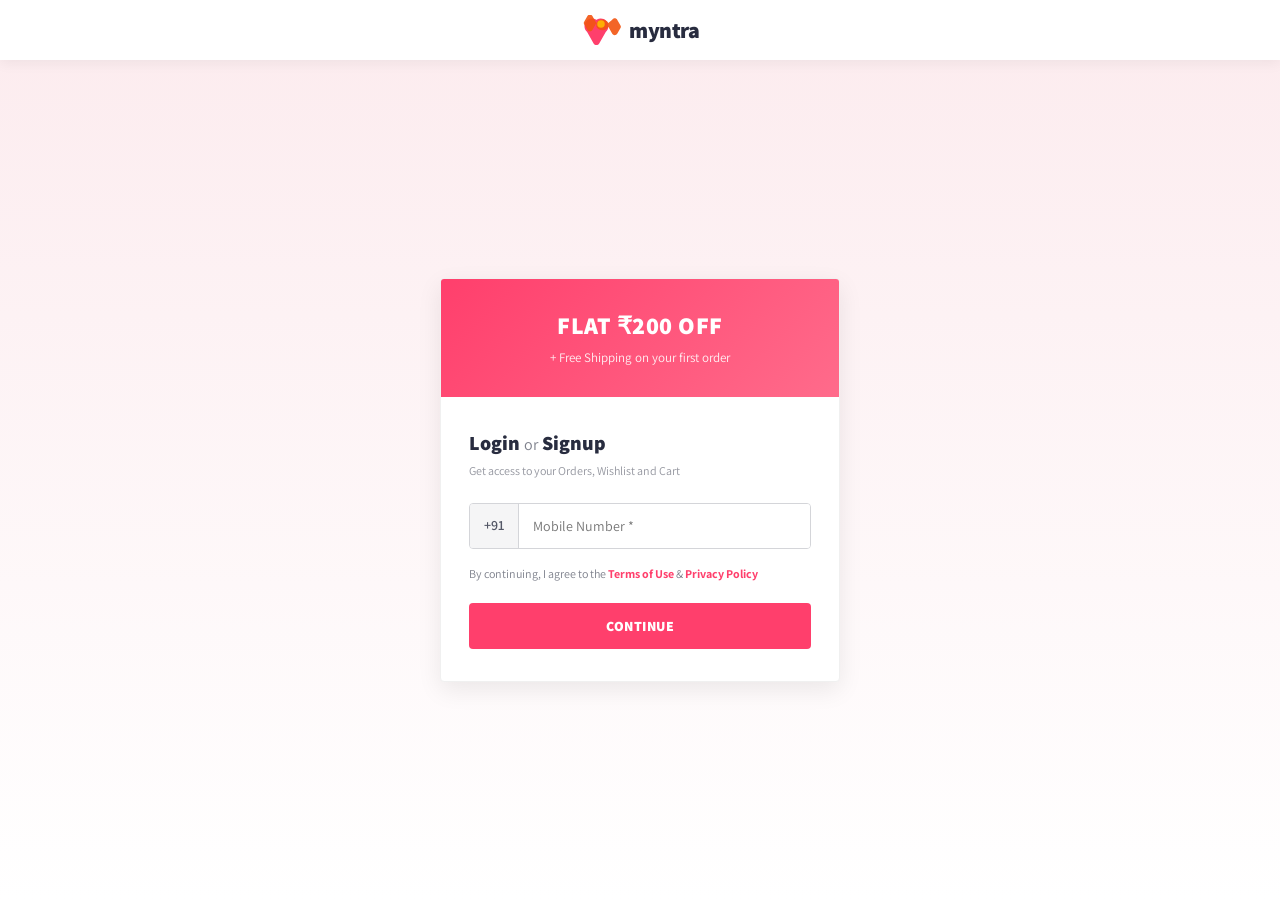
==== login.html @ 2d34ba5d "Initial commit: Myntra Clone web application" ====
<!DOCTYPE html>
<html lang="en">
<head>
  <meta charset="UTF-8">
  <meta name="viewport" content="width=device-width, initial-scale=1.0">
  <title>Login or Signup - Myntra</title>
  <link rel="preconnect" href="https://fonts.googleapis.com">
  <link rel="preconnect" href="https://fonts.gstatic.com" crossorigin>
  <link href="https://fonts.googleapis.com/css2?family=Assistant:wght@300;400;600;700;800&display=swap" rel="stylesheet">
  <link rel="stylesheet" href="style.css">
  <style>
    body {
      background: linear-gradient(180deg, #fcebee 0%, #ffffff 100%);
      min-height: 100vh;
      display: flex;
      flex-direction: column;
    }
    .login-container {
      flex: 1;
      display: flex;
      align-items: center;
      justify-content: center;
      padding: 40px 20px;
    }
    .login-card {
      background: #ffffff;
      width: 100%;
      max-width: 400px;
      border-radius: 4px;
      box-shadow: 0 8px 24px rgba(0, 0, 0, 0.08);
      overflow: hidden;
      border: 1px solid #f0f0f0;
    }
    .login-banner {
      background: linear-gradient(135deg, #ff3f6c 0%, #ff6b8b 100%);
      color: white;
      padding: 30px 24px;
      text-align: center;
    }
    .login-banner h2 {
      font-size: 24px;
      font-weight: 800;
      letter-spacing: 0.5px;
      margin: 0;
    }
    .login-banner p {
      font-size: 13px;
      margin: 6px 0 0;
      opacity: 0.9;
    }
    .login-body {
      padding: 32px 28px;
    }
    .login-body h1 {
      font-size: 20px;
      font-weight: 800;
      color: #282c3f;
      margin: 0 0 6px 0;
    }
    .login-sub {
      font-size: 12px;
      color: #94969f;
      margin-bottom: 24px;
    }
    .input-box {
      display: flex;
      border: 1px solid #d4d5d9;
      border-radius: 4px;
      overflow: hidden;
      margin-bottom: 16px;
    }
    .input-box .prefix {
      background: #f5f5f6;
      padding: 12px 14px;
      font-size: 14px;
      font-weight: 600;
      color: #535766;
      border-right: 1px solid #d4d5d9;
    }
    .input-box input {
      flex: 1;
      border: none;
      padding: 12px 14px;
      font-size: 14px;
      outline: none;
      font-family: inherit;
    }
    .terms {
      font-size: 12px;
      color: #7e818c;
      line-height: 1.5;
      margin-bottom: 20px;
    }
    .terms a {
      color: #ff3f6c;
      font-weight: 700;
      text-decoration: none;
    }
    .continue-btn {
      width: 100%;
      background: #ff3f6c;
      color: white;
      border: none;
      padding: 14px;
      font-size: 14px;
      font-weight: 800;
      text-transform: uppercase;
      letter-spacing: 0.5px;
      border-radius: 4px;
      cursor: pointer;
      transition: background 0.2s;
    }
    .continue-btn:hover {
      background: #e7335e;
    }
    .otp-inputs {
      display: flex;
      gap: 12px;
      justify-content: center;
      margin: 20px 0;
    }
    .otp-inputs input {
      width: 48px;
      height: 48px;
      font-size: 22px;
      text-align: center;
      font-weight: 700;
      border: 1px solid #d4d5d9;
      border-radius: 4px;
      outline: none;
    }
    .back-link {
      font-size: 12px;
      color: #ff3f6c;
      font-weight: 700;
      cursor: pointer;
      margin-bottom: 16px;
      display: inline-block;
    }
    .error-text {
      color: #e7335e;
      font-size: 12px;
      margin-top: -10px;
      margin-bottom: 12px;
      display: none;
    }
  </style>
</head>
<body>

  <!-- Minimal Header -->
  <header class="navbar" style="height: 60px;">
    <div class="nav-container" style="justify-content: center;">
      <a href="index.html" class="logo">
        <svg viewBox="0 0 512 376" width="40" height="30">
          <path fill="#ff3f6c" d="M226.7 93.6c-17.5-31.5-49.3-51.5-84.8-51.5-53.7 0-97.3 43.6-97.3 97.3 0 29.5 13.1 55.9 33.9 73.8l82.8 147.4c7.3 13 21 21.1 35.9 21.1 14.8 0 28.5-8.1 35.8-21l83.6-147.7c20.8-17.9 34-44.4 34-73.6 0-53.7-43.6-97.3-97.3-97.3-35.4 0-67.2 20-84.6 51.5h-2z"/>
          <path fill="#f25511" d="M196.4 147.3c15.2 27.2 43.8 45.4 76.5 45.4 32.7 0 61.3-18.2 76.5-45.4l50.6 89.5c6.5 11.5 18.5 18.7 31.7 18.7 13.1 0 25.2-7.1 31.7-18.7l44-77.9c4.2-7.5 4.2-16.7 0-24.2l-44-77.9c-6.5-11.5-18.6-18.7-31.7-18.7-13.2 0-25.2 7.2-31.7 18.7L349.5 98c-15.2-27.2-43.8-45.4-76.5-45.4-32.7 0-61.3 18.2-76.5 45.4L146 8.9C139.5-2.6 127.4-9.8 114.2-9.8c-13.1 0-25.2 7.2-31.7 18.7L38.5 86.8c-4.2 7.5-4.2 16.7 0 24.2l44 77.9c6.5 11.5 18.6 18.7 31.7 18.7 13.2 0 25.2-7.2 31.7-18.7l50.5-89.6z" opacity="0.9"/>
          <circle fill="#ffbf00" cx="256" cy="112" r="48" opacity="0.85"/>
        </svg>
        <span class="logo-text">myntra</span>
      </a>
    </div>
  </header>

  <div class="login-container">
    <div class="login-card">
      <div class="login-banner">
        <h2>FLAT ₹200 OFF</h2>
        <p>+ Free Shipping on your first order</p>
      </div>

      <!-- STEP 1: Phone Entry -->
      <div class="login-body" id="phoneStep">
        <h1>Login <span style="font-weight:400; color:#7e818c; font-size:16px;">or</span> Signup</h1>
        <p class="login-sub">Get access to your Orders, Wishlist and Cart</p>

        <div class="input-box">
          <span class="prefix">+91</span>
          <input type="tel" id="userPhone" placeholder="Mobile Number *" maxlength="10">
        </div>
        <p class="error-text" id="phoneError">Please enter a valid 10-digit mobile number</p>

        <p class="terms">
          By continuing, I agree to the <a href="#">Terms of Use</a> & <a href="#">Privacy Policy</a>
        </p>

        <button class="continue-btn" onclick="submitPhone()">CONTINUE</button>
      </div>

      <!-- STEP 2: OTP Verification -->
      <div class="login-body" id="otpStep" style="display:none;">
        <span class="back-link" onclick="goToStep1()">← Change Number</span>
        <h1>Verify with OTP</h1>
        <p class="login-sub">Sent to <strong id="displayPhone">+91</strong></p>

        <div class="otp-inputs">
          <input type="text" maxlength="1" id="otp1" oninput="moveNext(this, 'otp2')">
          <input type="text" maxlength="1" id="otp2" oninput="moveNext(this, 'otp3')">
          <input type="text" maxlength="1" id="otp3" oninput="moveNext(this, 'otp4')">
          <input type="text" maxlength="1" id="otp4">
        </div>
        <p class="error-text" id="otpError">Please enter complete 4-digit OTP</p>

        <p class="terms" style="text-align:center;">
          Didn't get OTP? <a href="#" onclick="alert('Demo OTP is 1234'); return false;">Resend OTP</a>
        </p>

        <button class="continue-btn" onclick="verifyOtp()">VERIFY & LOGIN</button>
      </div>

      <!-- STEP 3: User Name Setup -->
      <div class="login-body" id="nameStep" style="display:none;">
        <h1>Welcome to Myntra!</h1>
        <p class="login-sub">Please enter your name to personalize your account</p>

        <div class="input-box" style="margin-bottom:20px;">
          <input type="text" id="userNameInput" placeholder="Your Full Name (e.g. Rahul Sharma)">
        </div>

        <button class="continue-btn" onclick="completeLogin()">START SHOPPING</button>
      </div>

    </div>
  </div>

  <script>
    function submitPhone() {
      const phone = document.getElementById('userPhone').value.trim();
      const err = document.getElementById('phoneError');
      if (phone.length === 10 && /^[0-9]+$/.test(phone)) {
        err.style.display = 'none';
        document.getElementById('displayPhone').innerText = '+91 ' + phone;
        document.getElementById('phoneStep').style.display = 'none';
        document.getElementById('otpStep').style.display = 'block';
        document.getElementById('otp1').value = '1';
        document.getElementById('otp2').value = '2';
        document.getElementById('otp3').value = '3';
        document.getElementById('otp4').value = '4';
      } else {
        err.style.display = 'block';
      }
    }

    function moveNext(curr, nextId) {
      if (curr.value.length === 1) {
        document.getElementById(nextId).focus();
      }
    }

    function goToStep1() {
      document.getElementById('otpStep').style.display = 'none';
      document.getElementById('phoneStep').style.display = 'block';
    }

    function verifyOtp() {
      const o1 = document.getElementById('otp1').value;
      const o2 = document.getElementById('otp2').value;
      const o3 = document.getElementById('otp3').value;
      const o4 = document.getElementById('otp4').value;
      const otpErr = document.getElementById('otpError');

      if (o1 && o2 && o3 && o4) {
        otpErr.style.display = 'none';
        document.getElementById('otpStep').style.display = 'none';
        document.getElementById('nameStep').style.display = 'block';
      } else {
        otpErr.style.display = 'block';
      }
    }

    function completeLogin() {
      const name = document.getElementById('userNameInput').value.trim() || 'Myntra User';
      const phone = document.getElementById('userPhone').value.trim();
      
      const user = {
        name: name,
        phone: phone,
        isLoggedIn: true
      };
      
      localStorage.setItem('myntra_user', JSON.stringify(user));
      alert('Login successful! Welcome, ' + name);
      window.location.href = 'index.html';
    }
  </script>
</body>
</html>
---- style.css ----
/* ==========================================================
   MYNTRA CLONE - PURE CSS STYLESHEET
   Clean, responsive styles replicating Myntra's design system
   ========================================================== */

:root {
  --myntra-pink: #ff3f6c;
  --myntra-pink-hover: #e7335e;
  --myntra-dark: #282c3f;
  --myntra-gray: #535766;
  --myntra-light-gray: #94969f;
  --myntra-bg: #f5f5f6;
  --myntra-border: #eaeaec;
  --myntra-green: #03a685;
  --myntra-orange: #ff905a;
  --font-main: 'Assistant', -apple-system, BlinkMacSystemFont, 'Segoe UI', Roboto, sans-serif;
}

* {
  margin: 0;
  padding: 0;
  box-sizing: border-box;
}

body {
  font-family: var(--font-main);
  color: var(--myntra-dark);
  background-color: #ffffff;
  line-height: 1.4;
}

a {
  text-decoration: none;
  color: inherit;
}

button {
  font-family: inherit;
  cursor: pointer;
}

/* ----------------- TOP BANNER ----------------- */
.top-banner {
  background-color: #fff3f5;
  color: var(--myntra-pink);
  text-align: center;
  padding: 6px 12px;
  font-size: 13px;
  font-weight: 600;
  border-bottom: 1px solid #ffe1e6;
}

.coupon-tag {
  background: white;
  border: 1px dashed var(--myntra-pink);
  padding: 2px 8px;
  border-radius: 4px;
  font-weight: 800;
  margin-left: 4px;
}

/* ----------------- NAVBAR ----------------- */
.navbar {
  position: sticky;
  top: 0;
  background: #ffffff;
  height: 80px;
  box-shadow: 0 4px 12px 0 rgba(0, 0, 0, 0.05);
  z-index: 100;
}

.nav-container {
  max-width: 1360px;
  margin: 0 auto;
  height: 100%;
  padding: 0 24px;
  display: flex;
  align-items: center;
  justify-content: space-between;
  gap: 20px;
}

.logo {
  display: flex;
  align-items: center;
  gap: 8px;
}

.logo-text {
  font-size: 22px;
  font-weight: 800;
  letter-spacing: -0.5px;
  color: var(--myntra-dark);
}

.nav-links {
  display: flex;
  align-items: center;
  gap: 24px;
}

.nav-item a {
  font-size: 14px;
  font-weight: 700;
  letter-spacing: 0.3px;
  text-transform: uppercase;
  color: var(--myntra-dark);
  padding: 28px 0;
  position: relative;
  transition: color 0.2s;
}

.nav-item a:hover {
  color: var(--myntra-pink);
}

/* Search Box */
.search-box {
  flex: 1;
  max-width: 440px;
  background: var(--myntra-bg);
  border: 1px solid transparent;
  border-radius: 4px;
  display: flex;
  align-items: center;
  padding: 10px 14px;
  transition: all 0.2s;
}

.search-box:focus-within {
  background: #ffffff;
  border-color: #d4d5d9;
}

.search-icon {
  font-size: 14px;
  color: var(--myntra-light-gray);
  margin-right: 10px;
}

.search-box input {
  width: 100%;
  border: none;
  background: transparent;
  outline: none;
  font-size: 13px;
  color: var(--myntra-dark);
  font-family: inherit;
}

/* Nav Actions */
.nav-actions {
  display: flex;
  align-items: center;
  gap: 24px;
}

.action-btn {
  background: transparent;
  border: none;
  display: flex;
  flex-direction: column;
  align-items: center;
  position: relative;
  color: var(--myntra-dark);
  transition: color 0.2s;
}

.action-btn:hover {
  color: var(--myntra-pink);
}

.action-btn .icon {
  font-size: 18px;
}

.action-btn .label {
  font-size: 12px;
  font-weight: 700;
  margin-top: 2px;
}

.action-btn .badge {
  position: absolute;
  top: -4px;
  right: -8px;
  background: var(--myntra-pink);
  color: white;
  font-size: 10px;
  font-weight: 800;
  padding: 2px 6px;
  border-radius: 10px;
}

/* ----------------- HERO BANNER ----------------- */
.hero-carousel {
  width: 100%;
  background: linear-gradient(135deg, #1e293b 0%, #0f172a 100%);
  color: white;
  min-height: 280px;
  display: flex;
  align-items: center;
  justify-content: center;
  text-align: center;
  padding: 40px 20px;
}

.banner-content {
  max-width: 800px;
}

.banner-tag {
  background: var(--myntra-pink);
  color: white;
  font-size: 12px;
  font-weight: 800;
  letter-spacing: 1px;
  padding: 4px 12px;
  border-radius: 2px;
  display: inline-block;
  margin-bottom: 12px;
}

.banner-content h1 {
  font-size: 42px;
  font-weight: 800;
  letter-spacing: 1px;
  margin-bottom: 6px;
}

.banner-content p {
  font-size: 16px;
  color: #cbd5e1;
  margin-bottom: 20px;
}

.shop-now-btn {
  background: var(--myntra-pink);
  color: white;
  border: none;
  padding: 12px 32px;
  font-size: 14px;
  font-weight: 800;
  letter-spacing: 0.5px;
  border-radius: 4px;
  transition: background 0.2s;
}

.shop-now-btn:hover {
  background: var(--myntra-pink-hover);
}

/* ----------------- CATEGORY PILLS ----------------- */
.category-pills {
  max-width: 1360px;
  margin: 24px auto 0;
  padding: 0 24px;
  display: flex;
  gap: 12px;
  overflow-x: auto;
}

.pill {
  background: #ffffff;
  border: 1px solid #d4d5d9;
  padding: 8px 18px;
  border-radius: 20px;
  font-size: 13px;
  font-weight: 600;
  color: var(--myntra-dark);
  white-space: nowrap;
  transition: all 0.2s;
}

.pill:hover, .pill.active {
  background: #fff0f3;
  border-color: var(--myntra-pink);
  color: var(--myntra-pink);
  font-weight: 700;
}

/* ----------------- MAIN STORE LAYOUT ----------------- */
.main-container {
  max-width: 1360px;
  margin: 24px auto 60px;
  padding: 0 24px;
  display: flex;
  gap: 32px;
}

/* Sidebar Filters */
.sidebar-filters {
  width: 240px;
  flex-shrink: 0;
  border-right: 1px solid var(--myntra-border);
  padding-right: 20px;
}

.filter-header {
  display: flex;
  justify-content: space-between;
  align-items: center;
  padding-bottom: 14px;
  border-bottom: 1px solid var(--myntra-border);
}

.filter-header h3 {
  font-size: 15px;
  font-weight: 800;
  letter-spacing: 0.5px;
}

.clear-filters-btn {
  background: none;
  border: none;
  color: var(--myntra-pink);
  font-size: 12px;
  font-weight: 800;
}

.filter-group {
  padding: 16px 0;
  border-bottom: 1px solid var(--myntra-border);
}

.filter-group h4 {
  font-size: 13px;
  font-weight: 700;
  margin-bottom: 12px;
  color: var(--myntra-dark);
}

.filter-group label {
  display: flex;
  align-items: center;
  gap: 10px;
  font-size: 13px;
  color: var(--myntra-gray);
  margin-bottom: 8px;
  cursor: pointer;
}

.filter-group input {
  accent-color: var(--myntra-pink);
  cursor: pointer;
}

/* Products Section */
.products-section {
  flex: 1;
}

.products-header {
  display: flex;
  justify-content: space-between;
  align-items: center;
  padding-bottom: 16px;
  border-bottom: 1px solid var(--myntra-border);
  margin-bottom: 24px;
}

.total-count {
  font-size: 14px;
  font-weight: 700;
  color: var(--myntra-gray);
}

.sort-wrapper {
  display: flex;
  align-items: center;
  gap: 8px;
  font-size: 13px;
  color: var(--myntra-gray);
}

.sort-wrapper select {
  padding: 6px 12px;
  border: 1px solid #d4d5d9;
  border-radius: 4px;
  font-family: inherit;
  font-size: 13px;
  font-weight: 700;
  color: var(--myntra-dark);
  outline: none;
}

/* Products Grid */
.products-grid {
  display: grid;
  grid-template-columns: repeat(auto-fill, minmax(240px, 1fr));
  gap: 24px;
}

/* Product Card */
.product-card {
  background: #ffffff;
  border-radius: 4px;
  overflow: hidden;
  transition: all 0.25s ease;
  position: relative;
  display: flex;
  flex-direction: column;
}

.product-card:hover {
  box-shadow: 0 8px 24px rgba(0, 0, 0, 0.1);
  transform: translateY(-2px);
}

.card-img-wrapper {
  position: relative;
  width: 100%;
  padding-top: 133%; /* 3:4 Aspect Ratio */
  overflow: hidden;
  background: #f1f1f1;
  cursor: pointer;
}

.card-img-wrapper img {
  position: absolute;
  top: 0;
  left: 0;
  width: 100%;
  height: 100%;
  object-fit: cover;
  transition: transform 0.4s;
}

.product-card:hover .card-img-wrapper img {
  transform: scale(1.05);
}

.rating-badge {
  position: absolute;
  bottom: 10px;
  left: 10px;
  background: rgba(255, 255, 255, 0.95);
  font-size: 11px;
  font-weight: 700;
  padding: 3px 6px;
  border-radius: 2px;
  display: flex;
  align-items: center;
  gap: 3px;
  box-shadow: 0 2px 4px rgba(0, 0, 0, 0.1);
}

.rating-star {
  color: var(--myntra-orange);
}

.wishlist-heart-btn {
  position: absolute;
  top: 10px;
  right: 10px;
  background: white;
  border: none;
  width: 32px;
  height: 32px;
  border-radius: 50%;
  display: flex;
  align-items: center;
  justify-content: center;
  font-size: 16px;
  cursor: pointer;
  box-shadow: 0 2px 6px rgba(0, 0, 0, 0.12);
  transition: transform 0.15s;
}

.wishlist-heart-btn:active {
  transform: scale(0.9);
}

.card-info {
  padding: 12px;
  flex: 1;
  display: flex;
  flex-direction: column;
  justify-content: space-between;
}

.brand-name {
  font-size: 14px;
  font-weight: 800;
  text-transform: uppercase;
  color: var(--myntra-dark);
}

.product-title {
  font-size: 13px;
  color: var(--myntra-gray);
  white-space: nowrap;
  overflow: hidden;
  text-overflow: ellipsis;
  margin-top: 2px;
}

.price-row {
  display: flex;
  align-items: center;
  gap: 8px;
  margin-top: 8px;
}

.current-price {
  font-size: 14px;
  font-weight: 800;
  color: var(--myntra-dark);
}

.original-price {
  font-size: 12px;
  color: var(--myntra-light-gray);
  text-decoration: line-through;
}

.discount-text {
  font-size: 12px;
  font-weight: 800;
  color: var(--myntra-orange);
}

.card-actions {
  display: flex;
  gap: 8px;
  margin-top: 12px;
}

.add-bag-btn {
  flex: 1;
  background: var(--myntra-pink);
  color: white;
  border: none;
  padding: 8px;
  font-size: 12px;
  font-weight: 800;
  border-radius: 4px;
  text-transform: uppercase;
  letter-spacing: 0.3px;
}

.add-bag-btn:hover {
  background: var(--myntra-pink-hover);
}

/* ----------------- MODALS ----------------- */
.modal-overlay {
  position: fixed;
  inset: 0;
  background: rgba(0, 0, 0, 0.6);
  backdrop-filter: blur(2px);
  display: none;
  align-items: center;
  justify-content: center;
  z-index: 1000;
  padding: 20px;
}

.modal-content {
  background: white;
  border-radius: 6px;
  max-height: 90vh;
  overflow-y: auto;
  position: relative;
  box-shadow: 0 10px 30px rgba(0, 0, 0, 0.2);
}

.modal-header {
  display: flex;
  justify-content: space-between;
  align-items: center;
  padding: 16px 24px;
  border-bottom: 1px solid var(--myntra-border);
}

.modal-header h2 {
  font-size: 18px;
  font-weight: 800;
}

.close-btn {
  background: none;
  border: none;
  font-size: 20px;
  font-weight: 700;
  color: #777;
}

/* Cart Modal */
.cart-modal {
  width: 100%;
  max-width: 800px;
}

.cart-body {
  display: flex;
  gap: 24px;
  padding: 24px;
}

.cart-items-list {
  flex: 1.5;
  display: flex;
  flex-direction: column;
  gap: 16px;
}

.cart-item {
  display: flex;
  gap: 16px;
  border: 1px solid var(--myntra-border);
  padding: 12px;
  border-radius: 4px;
  position: relative;
}

.cart-item img {
  width: 70px;
  height: 90px;
  object-fit: cover;
  border-radius: 2px;
}

.cart-item-info {
  flex: 1;
}

.cart-item-title {
  font-size: 14px;
  font-weight: 800;
}

.cart-item-sub {
  font-size: 12px;
  color: var(--myntra-gray);
  margin-top: 2px;
}

.qty-control {
  display: flex;
  align-items: center;
  gap: 8px;
  margin-top: 8px;
}

.qty-btn {
  width: 24px;
  height: 24px;
  border: 1px solid #d4d5d9;
  background: #f5f5f6;
  border-radius: 2px;
  font-weight: 700;
}

.remove-item-btn {
  position: absolute;
  top: 10px;
  right: 10px;
  background: none;
  border: none;
  color: #999;
  font-size: 16px;
}

.cart-summary {
  flex: 1;
  background: #fafbfc;
  border: 1px solid var(--myntra-border);
  padding: 16px;
  border-radius: 4px;
  height: fit-content;
}

.cart-summary h3 {
  font-size: 12px;
  font-weight: 800;
  color: var(--myntra-light-gray);
  letter-spacing: 0.5px;
  margin-bottom: 12px;
}

.coupon-box {
  display: flex;
  gap: 8px;
  margin-bottom: 8px;
}

.coupon-box input {
  flex: 1;
  padding: 8px 10px;
  border: 1px solid #d4d5d9;
  border-radius: 2px;
  text-transform: uppercase;
  font-size: 12px;
  outline: none;
}

.coupon-box button {
  background: var(--myntra-dark);
  color: white;
  border: none;
  padding: 8px 12px;
  font-size: 11px;
  font-weight: 800;
  border-radius: 2px;
}

.coupon-msg {
  font-size: 11px;
  font-weight: 700;
  margin-bottom: 12px;
}

.coupon-msg.success { color: var(--myntra-green); }
.coupon-msg.error { color: #e7335e; }

.price-row {
  display: flex;
  justify-content: space-between;
  font-size: 13px;
  margin-bottom: 10px;
}

.price-row.green {
  color: var(--myntra-green);
  font-weight: 600;
}

.total-row {
  font-size: 15px;
  font-weight: 800;
  color: var(--myntra-dark);
  padding-top: 8px;
}

.place-order-btn {
  width: 100%;
  background: var(--myntra-pink);
  color: white;
  border: none;
  padding: 12px;
  font-size: 14px;
  font-weight: 800;
  border-radius: 4px;
  margin-top: 16px;
}

.place-order-btn:hover {
  background: var(--myntra-pink-hover);
}

/* Wishlist Modal */
.wishlist-modal {
  width: 100%;
  max-width: 900px;
}

.wishlist-grid {
  padding: 24px;
  display: grid;
  grid-template-columns: repeat(auto-fill, minmax(180px, 1fr));
  gap: 16px;
}

/* PDP Modal */
.pdp-modal {
  width: 100%;
  max-width: 760px;
  padding: 24px;
}

.pdp-close {
  position: absolute;
  top: 16px;
  right: 16px;
}

.pdp-container {
  display: flex;
  gap: 24px;
}

.pdp-img {
  width: 280px;
  height: 360px;
  object-fit: cover;
  border-radius: 4px;
}

.pdp-details {
  flex: 1;
}

.pdp-brand {
  font-size: 20px;
  font-weight: 800;
  text-transform: uppercase;
}

.pdp-title {
  font-size: 16px;
  color: var(--myntra-gray);
  margin-top: 4px;
}

.pdp-rating {
  margin-top: 10px;
  display: inline-block;
  border: 1px solid #d4d5d9;
  padding: 2px 8px;
  border-radius: 2px;
  font-size: 12px;
  font-weight: 700;
}

.size-selector {
  display: flex;
  gap: 10px;
  margin: 16px 0;
}

.size-btn {
  width: 40px;
  height: 40px;
  border: 1px solid #d4d5d9;
  border-radius: 50%;
  background: white;
  font-weight: 700;
  font-size: 13px;
}

.size-btn.active {
  border-color: var(--myntra-pink);
  color: var(--myntra-pink);
}

/* Order Success Modal */
.success-modal {
  max-width: 420px;
  padding: 36px 24px;
  text-align: center;
}

.success-icon {
  font-size: 48px;
  margin-bottom: 12px;
}

.order-id-box {
  background: var(--myntra-bg);
  padding: 10px;
  border-radius: 4px;
  margin: 16px 0;
  font-size: 14px;
}

.delivery-text {
  font-size: 13px;
  color: var(--myntra-green);
  font-weight: 700;
  margin-bottom: 20px;
}

/* ----------------- FOOTER ----------------- */
.footer {
  background: #fafbfc;
  border-top: 1px solid var(--myntra-border);
  padding: 40px 24px 24px;
  margin-top: 60px;
}

.footer-guarantees {
  max-width: 1200px;
  margin: 0 auto;
  display: flex;
  justify-content: space-around;
  gap: 20px;
  padding-bottom: 30px;
  border-bottom: 1px solid var(--myntra-border);
}

.guarantee-item {
  display: flex;
  align-items: center;
  gap: 14px;
}

.guarantee-item .g-icon {
  font-size: 28px;
}

.guarantee-item h4 {
  font-size: 14px;
  font-weight: 800;
}

.guarantee-item p {
  font-size: 12px;
  color: var(--myntra-gray);
}

.copyright {
  text-align: center;
  font-size: 12px;
  color: var(--myntra-light-gray);
  margin-top: 24px;
}

/* Responsive tweaks */
@media (max-width: 768px) {
  .nav-links { display: none; }
  .sidebar-filters { display: none; }
  .cart-body { flex-direction: column; }
  .pdp-container { flex-direction: column; }
  .pdp-img { width: 100%; height: auto; }
}
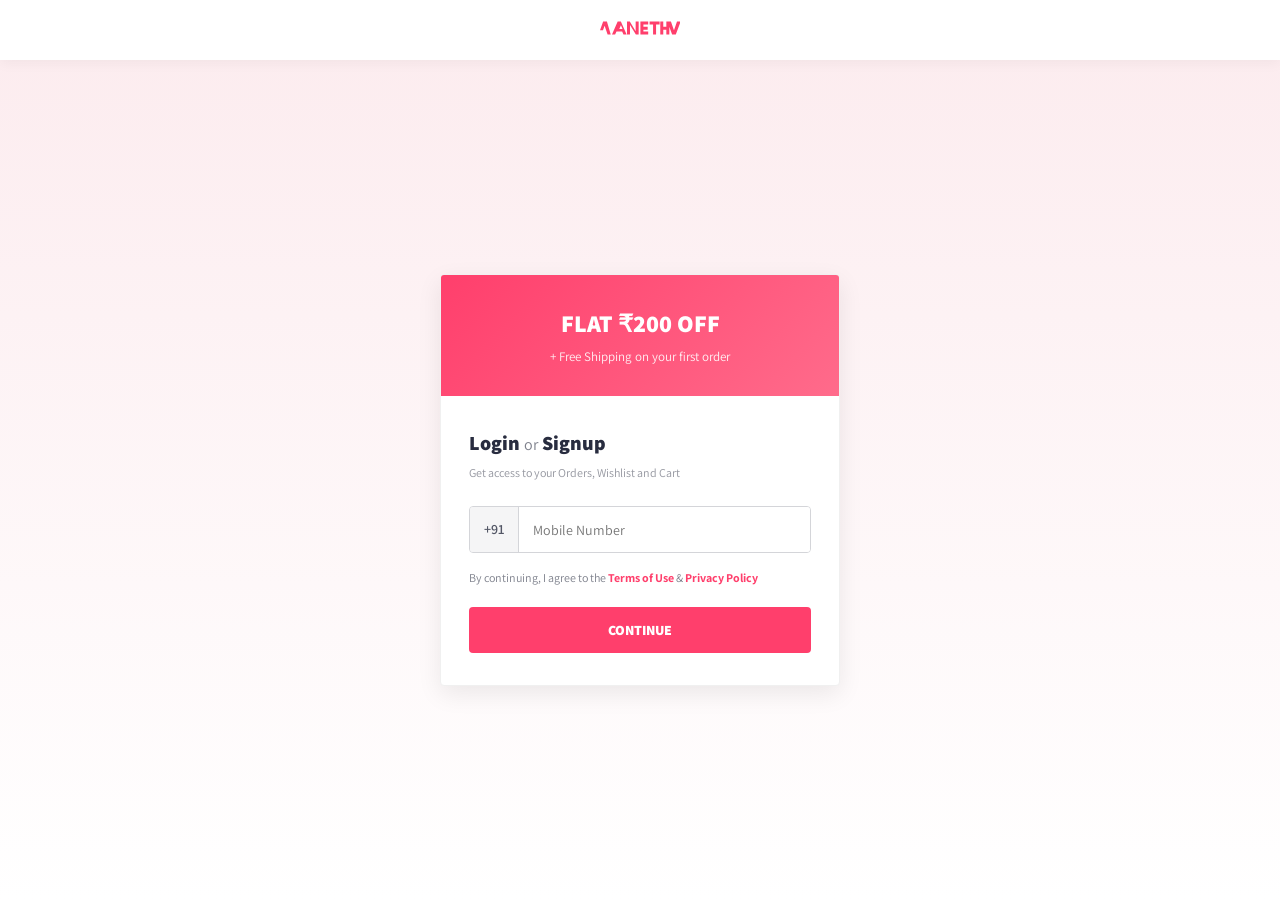
==== commit 1d6e1f25: "Update Myntra clone with modern UI, CSS Grid, Flexbox, and responsive design" ====
--- a/login.html
+++ b/login.html
@@ -7,7 +7,7 @@
   <link rel="preconnect" href="https://fonts.googleapis.com">
   <link rel="preconnect" href="https://fonts.gstatic.com" crossorigin>
   <link href="https://fonts.googleapis.com/css2?family=Assistant:wght@300;400;600;700;800&display=swap" rel="stylesheet">
-  <link rel="stylesheet" href="style.css">
+  <link rel="stylesheet" href="css/style.css">
   <style>
     body {
       background: linear-gradient(180deg, #fcebee 0%, #ffffff 100%);
@@ -40,7 +40,6 @@
     .login-banner h2 {
       font-size: 24px;
       font-weight: 800;
-      letter-spacing: 0.5px;
       margin: 0;
     }
     .login-banner p {
@@ -105,7 +104,6 @@
       font-size: 14px;
       font-weight: 800;
       text-transform: uppercase;
-      letter-spacing: 0.5px;
       border-radius: 4px;
       cursor: pointer;
       transition: background 0.2s;
@@ -140,24 +138,18 @@
     .error-text {
       color: #e7335e;
       font-size: 12px;
-      margin-top: -10px;
-      margin-bottom: 12px;
       display: none;
     }
   </style>
 </head>
 <body>
 
-  <!-- Minimal Header -->
-  <header class="navbar" style="height: 60px;">
-    <div class="nav-container" style="justify-content: center;">
+  <header class="header" style="height: 60px;">
+    <div class="header-container" style="justify-content: center;">
       <a href="index.html" class="logo">
-        <svg viewBox="0 0 512 376" width="40" height="30">
-          <path fill="#ff3f6c" d="M226.7 93.6c-17.5-31.5-49.3-51.5-84.8-51.5-53.7 0-97.3 43.6-97.3 97.3 0 29.5 13.1 55.9 33.9 73.8l82.8 147.4c7.3 13 21 21.1 35.9 21.1 14.8 0 28.5-8.1 35.8-21l83.6-147.7c20.8-17.9 34-44.4 34-73.6 0-53.7-43.6-97.3-97.3-97.3-35.4 0-67.2 20-84.6 51.5h-2z"/>
-          <path fill="#f25511" d="M196.4 147.3c15.2 27.2 43.8 45.4 76.5 45.4 32.7 0 61.3-18.2 76.5-45.4l50.6 89.5c6.5 11.5 18.5 18.7 31.7 18.7 13.1 0 25.2-7.1 31.7-18.7l44-77.9c4.2-7.5 4.2-16.7 0-24.2l-44-77.9c-6.5-11.5-18.6-18.7-31.7-18.7-13.2 0-25.2 7.2-31.7 18.7L349.5 98c-15.2-27.2-43.8-45.4-76.5-45.4-32.7 0-61.3 18.2-76.5 45.4L146 8.9C139.5-2.6 127.4-9.8 114.2-9.8c-13.1 0-25.2 7.2-31.7 18.7L38.5 86.8c-4.2 7.5-4.2 16.7 0 24.2l44 77.9c6.5 11.5 18.6 18.7 31.7 18.7 13.2 0 25.2-7.2 31.7-18.7l50.5-89.6z" opacity="0.9"/>
-          <circle fill="#ffbf00" cx="256" cy="112" r="48" opacity="0.85"/>
+        <svg class="logo-svg" viewBox="0 0 120 28" width="80" height="24">
+          <path d="M4.7 1.3L0 14.2h4.5l2.4-6.7 4.5 13.4h4.7L10.4 1.3zM26.5 1.3L18 20.9h4.7l2-4.7h8.5l2 4.7h4.7L31.3 1.3zm2.4 11.2l2.5-5.8 2.4 5.8zM58 1.3h-4.5v14.4L44.7 1.3h-4.2V20.9h4.5V6.5l8.8 14.4H58zM72.3 5.8v-4.5H60.6V20.9h11.7v-4.5h-7.2v-2.8h6.4V9.1h-6.4V5.8zM89.4 1.3h-15v4.5h5.2V20.9h4.5V5.8h5.3zM99.5 9.3h-4.6v-8h-4.5V20.9h4.5v-7.1h4.6v7.1h4.5V1.3h-4.5zM115.5 1.3L111 14.2h-.1L106.4 1.3H101l7.2 19.6h5.5l7.2-19.6z" fill="#ff3f6c"/>
         </svg>
-        <span class="logo-text">myntra</span>
       </a>
     </div>
   </header>
@@ -169,30 +161,24 @@
         <p>+ Free Shipping on your first order</p>
       </div>
 
-      <!-- STEP 1: Phone Entry -->
       <div class="login-body" id="phoneStep">
         <h1>Login <span style="font-weight:400; color:#7e818c; font-size:16px;">or</span> Signup</h1>
         <p class="login-sub">Get access to your Orders, Wishlist and Cart</p>
-
         <div class="input-box">
           <span class="prefix">+91</span>
-          <input type="tel" id="userPhone" placeholder="Mobile Number *" maxlength="10">
+          <input type="tel" id="userPhone" placeholder="Mobile Number" maxlength="10">
         </div>
         <p class="error-text" id="phoneError">Please enter a valid 10-digit mobile number</p>
-
         <p class="terms">
-          By continuing, I agree to the <a href="#">Terms of Use</a> & <a href="#">Privacy Policy</a>
+          By continuing, I agree to the <a href="#">Terms of Use</a> &amp; <a href="#">Privacy Policy</a>
         </p>
-
         <button class="continue-btn" onclick="submitPhone()">CONTINUE</button>
       </div>
 
-      <!-- STEP 2: OTP Verification -->
       <div class="login-body" id="otpStep" style="display:none;">
         <span class="back-link" onclick="goToStep1()">← Change Number</span>
         <h1>Verify with OTP</h1>
         <p class="login-sub">Sent to <strong id="displayPhone">+91</strong></p>
-
         <div class="otp-inputs">
           <input type="text" maxlength="1" id="otp1" oninput="moveNext(this, 'otp2')">
           <input type="text" maxlength="1" id="otp2" oninput="moveNext(this, 'otp3')">
@@ -200,33 +186,27 @@
           <input type="text" maxlength="1" id="otp4">
         </div>
         <p class="error-text" id="otpError">Please enter complete 4-digit OTP</p>
-
         <p class="terms" style="text-align:center;">
           Didn't get OTP? <a href="#" onclick="alert('Demo OTP is 1234'); return false;">Resend OTP</a>
         </p>
-
-        <button class="continue-btn" onclick="verifyOtp()">VERIFY & LOGIN</button>
-      </div>
-
-      <!-- STEP 3: User Name Setup -->
+        <button class="continue-btn" onclick="verifyOtp()">VERIFY &amp; LOGIN</button>
+      </div>
+
       <div class="login-body" id="nameStep" style="display:none;">
         <h1>Welcome to Myntra!</h1>
-        <p class="login-sub">Please enter your name to personalize your account</p>
-
-        <div class="input-box" style="margin-bottom:20px;">
-          <input type="text" id="userNameInput" placeholder="Your Full Name (e.g. Rahul Sharma)">
+        <p class="login-sub">Enter your name to personalize your account</p>
+        <div class="input-box">
+          <input type="text" id="userNameInput" placeholder="Your Full Name">
         </div>
-
         <button class="continue-btn" onclick="completeLogin()">START SHOPPING</button>
       </div>
-
     </div>
   </div>
 
   <script>
     function submitPhone() {
-      const phone = document.getElementById('userPhone').value.trim();
-      const err = document.getElementById('phoneError');
+      var phone = document.getElementById('userPhone').value.trim();
+      var err = document.getElementById('phoneError');
       if (phone.length === 10 && /^[0-9]+$/.test(phone)) {
         err.style.display = 'none';
         document.getElementById('displayPhone').innerText = '+91 ' + phone;
@@ -241,9 +221,9 @@
       }
     }
 
-    function moveNext(curr, nextId) {
-      if (curr.value.length === 1) {
-        document.getElementById(nextId).focus();
+    function moveNext(currentBox, nextBoxId) {
+      if (currentBox.value.length === 1) {
+        document.getElementById(nextBoxId).focus();
       }
     }
 
@@ -253,12 +233,11 @@
     }
 
     function verifyOtp() {
-      const o1 = document.getElementById('otp1').value;
-      const o2 = document.getElementById('otp2').value;
-      const o3 = document.getElementById('otp3').value;
-      const o4 = document.getElementById('otp4').value;
-      const otpErr = document.getElementById('otpError');
-
+      var o1 = document.getElementById('otp1').value;
+      var o2 = document.getElementById('otp2').value;
+      var o3 = document.getElementById('otp3').value;
+      var o4 = document.getElementById('otp4').value;
+      var otpErr = document.getElementById('otpError');
       if (o1 && o2 && o3 && o4) {
         otpErr.style.display = 'none';
         document.getElementById('otpStep').style.display = 'none';
@@ -269,15 +248,10 @@
     }
 
     function completeLogin() {
-      const name = document.getElementById('userNameInput').value.trim() || 'Myntra User';
-      const phone = document.getElementById('userPhone').value.trim();
-      
-      const user = {
-        name: name,
-        phone: phone,
-        isLoggedIn: true
-      };
-      
+      var name = document.getElementById('userNameInput').value.trim();
+      if (name === '') name = 'Myntra User';
+      var phone = document.getElementById('userPhone').value.trim();
+      var user = { name: name, phone: phone, isLoggedIn: true };
       localStorage.setItem('myntra_user', JSON.stringify(user));
       alert('Login successful! Welcome, ' + name);
       window.location.href = 'index.html';
--- a/css/style.css
+++ b/css/style.css
@@ -0,0 +1,805 @@
+:root {
+  --pink: #ff3f6c;
+  --pink-hover: #e73554;
+  --orange: #ff905a;
+  --dark: #282c3f;
+  --gray: #535766;
+  --light-gray: #94969f;
+  --lighter-gray: #d4d5d9;
+  --bg: #f5f5f6;
+  --white: #ffffff;
+  --green: #03a685;
+  --border: #eaeaec;
+  --shadow-sm: 0 2px 8px rgba(0,0,0,0.06);
+  --shadow-md: 0 4px 16px rgba(0,0,0,0.1);
+  --shadow-lg: 0 8px 28px rgba(0,0,0,0.12);
+  --radius: 4px;
+  --font: 'Assistant', -apple-system, BlinkMacSystemFont, 'Segoe UI', Roboto, sans-serif;
+  --header-h: 80px;
+  --max-w: 1360px;
+}
+
+*,*::before,*::after { margin: 0; padding: 0; box-sizing: border-box; }
+
+html { scroll-behavior: smooth; }
+
+body {
+  font-family: var(--font);
+  color: var(--dark);
+  background: var(--white);
+  line-height: 1.5;
+  -webkit-font-smoothing: antialiased;
+}
+
+a { text-decoration: none; color: inherit; }
+
+ul { list-style: none; }
+
+img { display: block; max-width: 100%; height: auto; }
+
+button { font-family: inherit; cursor: pointer; border: none; background: none; }
+
+.container { max-width: var(--max-w); margin: 0 auto; padding: 0 24px; }
+
+.section { padding: 64px 0; }
+
+/* ===================================================================
+   HEADER
+   =================================================================== */
+.header {
+  position: sticky;
+  top: 0;
+  z-index: 500;
+  background: var(--white);
+  height: var(--header-h);
+  box-shadow: 0 4px 12px rgba(0,0,0,0.04);
+}
+
+.header-container {
+  max-width: var(--max-w);
+  margin: 0 auto;
+  padding: 0 24px;
+  height: 100%;
+  display: flex;
+  align-items: center;
+  gap: 20px;
+}
+
+.logo { flex-shrink: 0; }
+
+.logo-svg { display: block; }
+
+/* Navigation */
+.main-nav { margin-left: 16px; }
+
+.nav-list {
+  display: flex;
+  align-items: center;
+  gap: 0;
+}
+
+.nav-list-item {
+  position: relative;
+  padding: 0 14px;
+}
+
+.nav-link {
+  display: block;
+  font-size: 14px;
+  font-weight: 700;
+  letter-spacing: .3px;
+  text-transform: uppercase;
+  color: var(--dark);
+  line-height: var(--header-h);
+  white-space: nowrap;
+  transition: color .2s;
+}
+
+.nav-link:hover { color: var(--pink); }
+
+.nav-underline {
+  position: absolute;
+  bottom: 0;
+  left: 14px;
+  right: 14px;
+  height: 4px;
+  background: var(--pink);
+  border-radius: 2px 2px 0 0;
+  transform: scaleX(0);
+  transition: transform .25s;
+}
+
+.nav-underline-beauty { background: var(--green); }
+
+.nav-list-item:hover .nav-underline { transform: scaleX(1); }
+
+.nav-link-studio { color: var(--dark); }
+
+.nav-studio-badge {
+  position: absolute;
+  top: 16px;
+  right: 2px;
+  background: var(--pink);
+  color: var(--white);
+  font-size: 9px;
+  font-weight: 800;
+  padding: 1px 4px;
+  border-radius: 2px;
+  letter-spacing: .5px;
+}
+
+/* Search */
+.search-bar {
+  flex: 1;
+  max-width: 580px;
+  display: flex;
+  align-items: center;
+  gap: 10px;
+  background: var(--bg);
+  border: 1px solid transparent;
+  border-radius: var(--radius);
+  padding: 10px 16px;
+  transition: all .2s;
+}
+
+.search-bar:focus-within {
+  background: var(--white);
+  border-color: var(--lighter-gray);
+  box-shadow: var(--shadow-sm);
+}
+
+.search-icon { flex-shrink: 0; }
+
+.search-input {
+  flex: 1;
+  border: none;
+  background: transparent;
+  outline: none;
+  font-size: 14px;
+  font-family: inherit;
+  color: var(--dark);
+}
+
+.search-input::placeholder { color: var(--light-gray); }
+
+/* Action Icons */
+.header-actions {
+  display: flex;
+  align-items: center;
+  gap: 28px;
+  flex-shrink: 0;
+}
+
+.action-item {
+  display: flex;
+  flex-direction: column;
+  align-items: center;
+  gap: 2px;
+  color: var(--dark);
+  transition: color .2s;
+}
+
+.action-item:hover { color: var(--pink); }
+
+.action-label {
+  font-size: 12px;
+  font-weight: 700;
+}
+
+/* Mobile Menu */
+.mobile-menu-btn {
+  display: none;
+  flex-direction: column;
+  gap: 5px;
+  padding: 4px;
+}
+
+.mobile-menu-btn span {
+  display: block;
+  width: 22px;
+  height: 2px;
+  background: var(--dark);
+  border-radius: 2px;
+  transition: .3s;
+}
+
+/* ===================================================================
+   HERO SECTION
+   =================================================================== */
+.hero-section {
+  position: relative;
+  min-height: 520px;
+  display: flex;
+  align-items: center;
+  justify-content: center;
+  text-align: center;
+  background:
+    linear-gradient(135deg, rgba(30,41,59,.88) 0%, rgba(15,23,42,.92) 100%),
+    url('https://images.unsplash.com/photo-1441984904996-e0b6ba687e04?auto=format&fit=crop&w=1920&q=80') center/cover no-repeat;
+  color: var(--white);
+  padding: 60px 24px;
+  overflow: hidden;
+}
+
+.hero-overlay {
+  position: absolute;
+  inset: 0;
+  background: linear-gradient(180deg, transparent 60%, rgba(0,0,0,.35));
+  pointer-events: none;
+}
+
+.hero-content {
+  position: relative;
+  z-index: 1;
+  max-width: 700px;
+}
+
+.hero-tag {
+  display: inline-block;
+  background: var(--pink);
+  color: var(--white);
+  font-size: 11px;
+  font-weight: 800;
+  letter-spacing: 2px;
+  padding: 6px 20px;
+  border-radius: 2px;
+  margin-bottom: 20px;
+}
+
+.hero-title {
+  font-size: 56px;
+  font-weight: 800;
+  letter-spacing: 2px;
+  line-height: 1.1;
+  margin-bottom: 12px;
+}
+
+.hero-subtitle {
+  font-size: 18px;
+  font-weight: 400;
+  color: #cbd5e1;
+  margin-bottom: 8px;
+}
+
+.hero-offer {
+  font-size: 22px;
+  font-weight: 700;
+  color: var(--orange);
+  margin-bottom: 32px;
+}
+
+.hero-cta {
+  display: inline-block;
+  background: var(--pink);
+  color: var(--white);
+  font-size: 14px;
+  font-weight: 800;
+  letter-spacing: 1px;
+  padding: 14px 48px;
+  border-radius: var(--radius);
+  transition: background .2s, transform .2s;
+}
+
+.hero-cta:hover {
+  background: var(--pink-hover);
+  transform: translateY(-2px);
+}
+
+/* ===================================================================
+   DEAL STRIP
+   =================================================================== */
+.deal-strip {
+  background: var(--bg);
+  border-bottom: 1px solid var(--border);
+}
+
+.deal-strip-inner {
+  max-width: var(--max-w);
+  margin: 0 auto;
+  padding: 14px 24px;
+  display: flex;
+  justify-content: center;
+  gap: 48px;
+  flex-wrap: wrap;
+}
+
+.deal-item {
+  display: flex;
+  align-items: center;
+  gap: 8px;
+  font-size: 13px;
+  font-weight: 600;
+  color: var(--gray);
+}
+
+/* ===================================================================
+   SECTION TITLES
+   =================================================================== */
+.section-title {
+  font-size: 24px;
+  font-weight: 800;
+  letter-spacing: 1px;
+  text-align: center;
+  margin-bottom: 4px;
+  color: var(--dark);
+}
+
+.section-subtitle {
+  font-size: 14px;
+  color: var(--light-gray);
+  text-align: center;
+  margin-bottom: 40px;
+}
+
+/* ===================================================================
+   CATEGORY SECTION
+   =================================================================== */
+.category-section {
+  background: var(--white);
+}
+
+.category-grid {
+  display: grid;
+  grid-template-columns: repeat(6, 1fr);
+  gap: 20px;
+}
+
+.category-card {
+  display: block;
+  text-align: center;
+  border-radius: 8px;
+  overflow: hidden;
+  transition: transform .3s, box-shadow .3s;
+}
+
+.category-card:hover {
+  transform: translateY(-6px);
+  box-shadow: var(--shadow-lg);
+}
+
+.category-img-wrapper {
+  position: relative;
+  padding-top: 120%;
+  overflow: hidden;
+  background: var(--bg);
+  border-radius: 8px;
+}
+
+.category-img {
+  position: absolute;
+  inset: 0;
+  width: 100%;
+  height: 100%;
+  object-fit: cover;
+  transition: transform .4s;
+}
+
+.category-card:hover .category-img {
+  transform: scale(1.08);
+}
+
+.category-name {
+  font-size: 14px;
+  font-weight: 700;
+  color: var(--dark);
+  padding: 14px 8px 8px;
+  text-transform: uppercase;
+  letter-spacing: .5px;
+}
+
+/* ===================================================================
+   PRODUCT SECTION
+   =================================================================== */
+.products-section {
+  background: var(--bg);
+}
+
+.products-grid {
+  display: grid;
+  grid-template-columns: repeat(4, 1fr);
+  gap: 24px;
+}
+
+.product-card {
+  background: var(--white);
+  border-radius: var(--radius);
+  overflow: hidden;
+  transition: box-shadow .3s, transform .3s;
+}
+
+.product-card:hover {
+  box-shadow: var(--shadow-lg);
+  transform: translateY(-4px);
+}
+
+.product-img-wrapper {
+  position: relative;
+  padding-top: 133%;
+  overflow: hidden;
+  background: #f1f1f1;
+}
+
+.product-img {
+  position: absolute;
+  inset: 0;
+  width: 100%;
+  height: 100%;
+  object-fit: cover;
+  transition: transform .5s;
+}
+
+.product-card:hover .product-img {
+  transform: scale(1.06);
+}
+
+.wishlist-btn {
+  position: absolute;
+  top: 10px;
+  right: 10px;
+  width: 36px;
+  height: 36px;
+  background: var(--white);
+  border-radius: 50%;
+  display: flex;
+  align-items: center;
+  justify-content: center;
+  box-shadow: 0 2px 8px rgba(0,0,0,.12);
+  transition: transform .15s;
+  color: var(--light-gray);
+  z-index: 2;
+}
+
+.wishlist-btn:hover {
+  color: var(--pink);
+  transform: scale(1.1);
+}
+
+.product-rating {
+  position: absolute;
+  bottom: 10px;
+  left: 10px;
+  background: rgba(255,255,255,.92);
+  font-size: 12px;
+  font-weight: 700;
+  padding: 3px 8px;
+  border-radius: 2px;
+  box-shadow: 0 1px 4px rgba(0,0,0,.08);
+  display: flex;
+  align-items: center;
+  gap: 2px;
+  color: var(--dark);
+}
+
+.product-info {
+  padding: 12px 14px 16px;
+}
+
+.product-brand {
+  font-size: 15px;
+  font-weight: 800;
+  text-transform: uppercase;
+  color: var(--dark);
+  margin-bottom: 2px;
+  white-space: nowrap;
+  overflow: hidden;
+  text-overflow: ellipsis;
+}
+
+.product-name {
+  font-size: 13px;
+  color: var(--gray);
+  margin-bottom: 8px;
+  white-space: nowrap;
+  overflow: hidden;
+  text-overflow: ellipsis;
+}
+
+.product-price-row {
+  display: flex;
+  align-items: baseline;
+  gap: 6px;
+  flex-wrap: wrap;
+}
+
+.product-price {
+  font-size: 14px;
+  font-weight: 800;
+  color: var(--dark);
+}
+
+.product-mrp {
+  font-size: 12px;
+  color: var(--light-gray);
+  text-decoration: line-through;
+}
+
+.product-discount {
+  font-size: 12px;
+  font-weight: 800;
+  color: var(--orange);
+}
+
+/* ===================================================================
+   SPECIAL OFFER SECTION
+   =================================================================== */
+.offer-section {
+  position: relative;
+  min-height: 380px;
+  display: flex;
+  align-items: center;
+  justify-content: center;
+  text-align: center;
+  background:
+    linear-gradient(135deg, rgba(255,63,108,.92), rgba(255,144,90,.88)),
+    url('https://images.unsplash.com/photo-1607082348824-0a96f2a4b9da?auto=format&fit=crop&w=1920&q=80') center/cover no-repeat;
+  color: var(--white);
+  padding: 60px 24px;
+}
+
+.offer-content {
+  position: relative;
+  z-index: 1;
+  max-width: 600px;
+}
+
+.offer-eyebrow {
+  display: inline-block;
+  font-size: 12px;
+  font-weight: 800;
+  letter-spacing: 3px;
+  border: 2px solid rgba(255,255,255,.5);
+  padding: 6px 20px;
+  border-radius: 2px;
+  margin-bottom: 20px;
+}
+
+.offer-title {
+  font-size: 48px;
+  font-weight: 800;
+  letter-spacing: 3px;
+  line-height: 1.1;
+  margin-bottom: 8px;
+}
+
+.offer-text {
+  font-size: 28px;
+  font-weight: 800;
+  margin-bottom: 4px;
+}
+
+.offer-sub {
+  font-size: 14px;
+  opacity: .85;
+  margin-bottom: 28px;
+}
+
+.offer-cta {
+  display: inline-block;
+  background: var(--white);
+  color: var(--pink);
+  font-size: 14px;
+  font-weight: 800;
+  letter-spacing: 1px;
+  padding: 14px 48px;
+  border-radius: var(--radius);
+  transition: background .2s, transform .2s, box-shadow .2s;
+}
+
+.offer-cta:hover {
+  background: var(--dark);
+  color: var(--white);
+  transform: translateY(-2px);
+  box-shadow: 0 6px 20px rgba(0,0,0,.2);
+}
+
+/* ===================================================================
+   FOOTER
+   =================================================================== */
+.footer-top {
+  background: #fafbfc;
+  border-top: 1px solid var(--border);
+  padding: 48px 0;
+}
+
+.footer-grid {
+  display: grid;
+  grid-template-columns: repeat(4, 1fr);
+  gap: 32px;
+}
+
+.footer-heading {
+  font-size: 12px;
+  font-weight: 800;
+  letter-spacing: .5px;
+  color: var(--dark);
+  margin-bottom: 16px;
+  text-transform: uppercase;
+}
+
+.footer-links li {
+  margin-bottom: 8px;
+}
+
+.footer-links a {
+  font-size: 13px;
+  color: var(--gray);
+  transition: color .2s;
+}
+
+.footer-links a:hover {
+  color: var(--pink);
+}
+
+.app-badges {
+  display: flex;
+  flex-direction: column;
+  gap: 8px;
+}
+
+.app-badge {
+  display: inline-flex;
+  align-items: center;
+  gap: 8px;
+  border: 1px solid var(--lighter-gray);
+  border-radius: var(--radius);
+  padding: 8px 14px;
+  font-size: 13px;
+  font-weight: 700;
+  color: var(--dark);
+  transition: border-color .2s;
+}
+
+.app-badge:hover { border-color: var(--pink); }
+
+.social-links {
+  display: flex;
+  gap: 12px;
+}
+
+.social-icon {
+  display: flex;
+  align-items: center;
+  justify-content: center;
+  width: 36px;
+  height: 36px;
+  border-radius: var(--radius);
+  background: var(--bg);
+  color: var(--gray);
+  transition: background .2s, color .2s;
+}
+
+.social-icon:hover {
+  background: var(--pink);
+  color: var(--white);
+}
+
+.footer-guarantee {
+  background: var(--white);
+  border-top: 1px solid var(--border);
+  border-bottom: 1px solid var(--border);
+  padding: 24px 0;
+}
+
+.guarantee-row {
+  display: flex;
+  justify-content: center;
+  gap: 48px;
+  flex-wrap: wrap;
+}
+
+.guarantee-item {
+  display: flex;
+  align-items: center;
+  gap: 12px;
+}
+
+.guarantee-icon { font-size: 24px; }
+
+.guarantee-item strong {
+  display: block;
+  font-size: 13px;
+  font-weight: 700;
+  color: var(--dark);
+}
+
+.guarantee-item p {
+  font-size: 12px;
+  color: var(--light-gray);
+}
+
+.footer-bottom {
+  background: #fafbfc;
+  padding: 20px 0;
+  text-align: center;
+  font-size: 12px;
+  color: var(--light-gray);
+}
+
+/* ===================================================================
+   RESPONSIVE DESIGN
+   =================================================================== */
+@media (max-width: 1024px) {
+  .hero-title { font-size: 42px; }
+  .products-grid { grid-template-columns: repeat(3, 1fr); gap: 18px; }
+  .category-grid { grid-template-columns: repeat(3, 1fr); gap: 16px; }
+  .footer-grid { grid-template-columns: repeat(2, 1fr); }
+  .offer-title { font-size: 36px; }
+}
+
+@media (max-width: 768px) {
+  :root { --header-h: 60px; }
+
+  .main-nav { display: none; }
+  .main-nav.nav-open {
+    display: block;
+    position: absolute;
+    top: var(--header-h);
+    left: 0;
+    right: 0;
+    background: var(--white);
+    box-shadow: 0 8px 24px rgba(0,0,0,0.12);
+    border-top: 1px solid var(--border);
+    padding: 16px 24px;
+    z-index: 499;
+  }
+  .main-nav.nav-open .nav-list {
+    flex-direction: column;
+    align-items: flex-start;
+    gap: 4px;
+  }
+  .main-nav.nav-open .nav-list-item {
+    width: 100%;
+    padding: 0;
+  }
+  .main-nav.nav-open .nav-link {
+    line-height: 2.2;
+    font-size: 14px;
+  }
+  .main-nav.nav-open .nav-underline {
+    display: none;
+  }
+  .main-nav.nav-open .nav-studio-badge {
+    position: static;
+    margin-left: 8px;
+    vertical-align: middle;
+  }
+
+  .header-actions { gap: 16px; }
+  .action-label { display: none; }
+
+  .mobile-menu-btn { display: flex; }
+
+  .hero-section { min-height: 400px; padding: 40px 20px; }
+  .hero-title { font-size: 32px; }
+  .hero-subtitle { font-size: 15px; }
+  .hero-offer { font-size: 18px; }
+
+  .deal-strip-inner { gap: 20px; }
+  .deal-item span { font-size: 12px; }
+
+  .section { padding: 40px 0; }
+  .section-title { font-size: 20px; }
+
+  .category-grid { grid-template-columns: repeat(2, 1fr); gap: 12px; }
+  .products-grid { grid-template-columns: repeat(2, 1fr); gap: 14px; }
+
+  .offer-title { font-size: 28px; }
+  .offer-text { font-size: 22px; }
+  .offer-section { min-height: 300px; }
+
+  .footer-grid { grid-template-columns: 1fr; gap: 24px; }
+  .guarantee-row { gap: 24px; }
+}
+
+@media (max-width: 480px) {
+  .search-bar { max-width: none; }
+  .hero-title { font-size: 26px; letter-spacing: 1px; }
+  .hero-cta { padding: 12px 32px; font-size: 13px; }
+  .products-grid { grid-template-columns: repeat(2, 1fr); gap: 10px; }
+  .product-info { padding: 10px; }
+  .product-brand { font-size: 13px; }
+  .product-name { font-size: 11px; }
+  .product-price { font-size: 13px; }
+  .category-grid { gap: 10px; }
+  .category-name { font-size: 12px; padding: 10px 4px 6px; }
+}
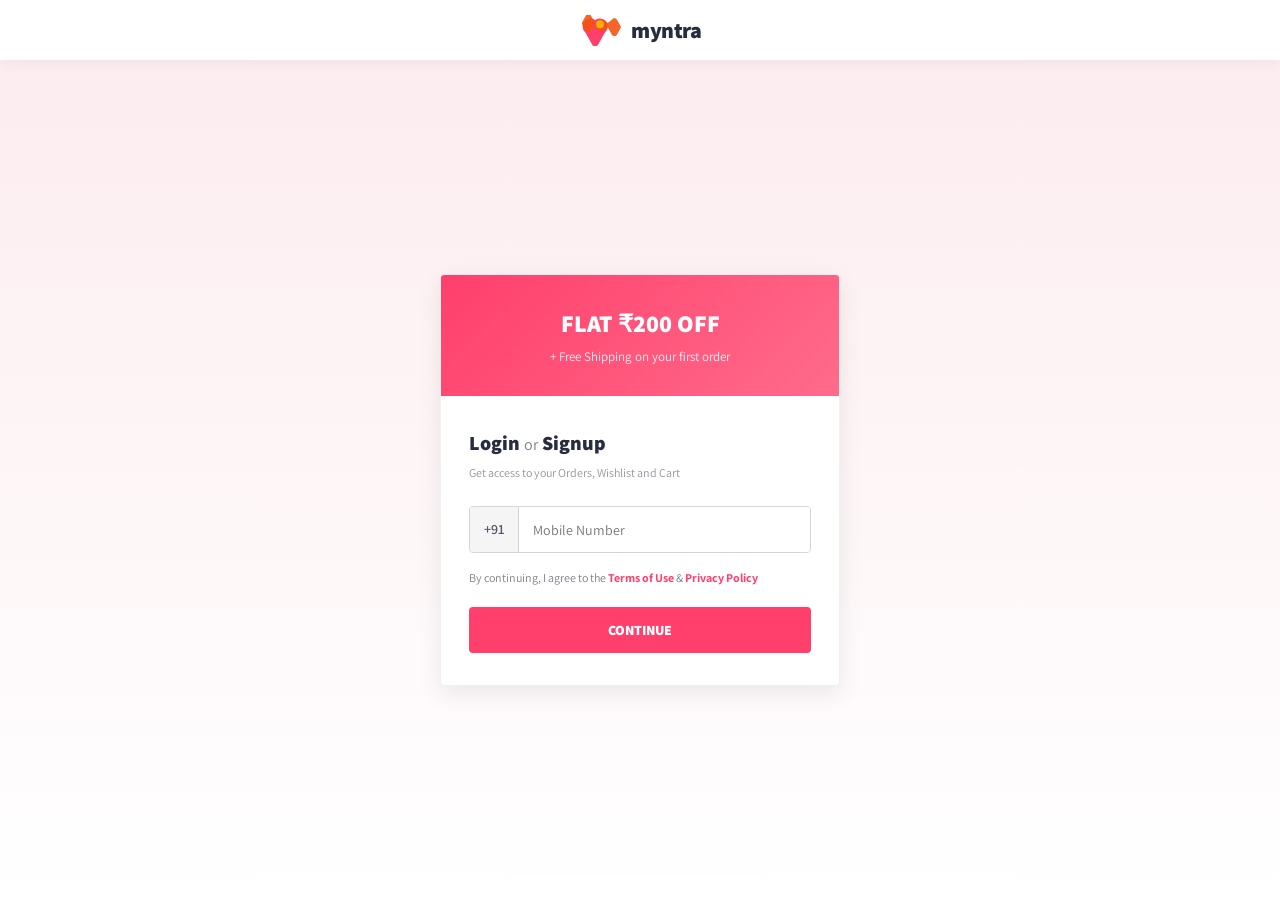
==== commit ee315eb9: "Fix damaged logo with official Myntra M symbol and myntra brand text" ====
--- a/login.html
+++ b/login.html
@@ -147,9 +147,12 @@
   <header class="header" style="height: 60px;">
     <div class="header-container" style="justify-content: center;">
       <a href="index.html" class="logo">
-        <svg class="logo-svg" viewBox="0 0 120 28" width="80" height="24">
-          <path d="M4.7 1.3L0 14.2h4.5l2.4-6.7 4.5 13.4h4.7L10.4 1.3zM26.5 1.3L18 20.9h4.7l2-4.7h8.5l2 4.7h4.7L31.3 1.3zm2.4 11.2l2.5-5.8 2.4 5.8zM58 1.3h-4.5v14.4L44.7 1.3h-4.2V20.9h4.5V6.5l8.8 14.4H58zM72.3 5.8v-4.5H60.6V20.9h11.7v-4.5h-7.2v-2.8h6.4V9.1h-6.4V5.8zM89.4 1.3h-15v4.5h5.2V20.9h4.5V5.8h5.3zM99.5 9.3h-4.6v-8h-4.5V20.9h4.5v-7.1h4.6v7.1h4.5V1.3h-4.5zM115.5 1.3L111 14.2h-.1L106.4 1.3H101l7.2 19.6h5.5l7.2-19.6z" fill="#ff3f6c"/>
+        <svg class="logo-icon" viewBox="0 0 512 376" width="38" height="28">
+          <path fill="#ff3f6c" d="M226.7 93.6c-17.5-31.5-49.3-51.5-84.8-51.5-53.7 0-97.3 43.6-97.3 97.3 0 29.5 13.1 55.9 33.9 73.8l82.8 147.4c7.3 13 21 21.1 35.9 21.1 14.8 0 28.5-8.1 35.8-21l83.6-147.7c20.8-17.9 34-44.4 34-73.6 0-53.7-43.6-97.3-97.3-97.3-35.4 0-67.2 20-84.6 51.5h-2z"/>
+          <path fill="#f25511" d="M196.4 147.3c15.2 27.2 43.8 45.4 76.5 45.4 32.7 0 61.3-18.2 76.5-45.4l50.6 89.5c6.5 11.5 18.5 18.7 31.7 18.7 13.1 0 25.2-7.1 31.7-18.7l44-77.9c4.2-7.5 4.2-16.7 0-24.2l-44-77.9c-6.5-11.5-18.6-18.7-31.7-18.7-13.2 0-25.2 7.2-31.7 18.7L349.5 98c-15.2-27.2-43.8-45.4-76.5-45.4-32.7 0-61.3 18.2-76.5 45.4L146 8.9C139.5-2.6 127.4-9.8 114.2-9.8c-13.1 0-25.2 7.2-31.7 18.7L38.5 86.8c-4.2 7.5-4.2 16.7 0 24.2l44 77.9c6.5 11.5 18.6 18.7 31.7 18.7 13.2 0 25.2-7.2 31.7-18.7l50.5-89.6z" opacity="0.9"/>
+          <circle fill="#ffbf00" cx="256" cy="112" r="48" opacity="0.85"/>
         </svg>
+        <span class="logo-text">myntra</span>
       </a>
     </div>
   </header>
--- a/css/style.css
+++ b/css/style.css
@@ -65,9 +65,27 @@
   gap: 20px;
 }
 
-.logo { flex-shrink: 0; }
-
-.logo-svg { display: block; }
+.logo {
+  display: flex;
+  align-items: center;
+  gap: 10px;
+  text-decoration: none;
+  flex-shrink: 0;
+}
+
+.logo-icon {
+  display: block;
+  width: 42px;
+  height: 31px;
+}
+
+.logo-text {
+  font-size: 22px;
+  font-weight: 800;
+  letter-spacing: -0.5px;
+  color: var(--dark);
+  text-transform: lowercase;
+}
 
 /* Navigation */
 .main-nav { margin-left: 16px; }
